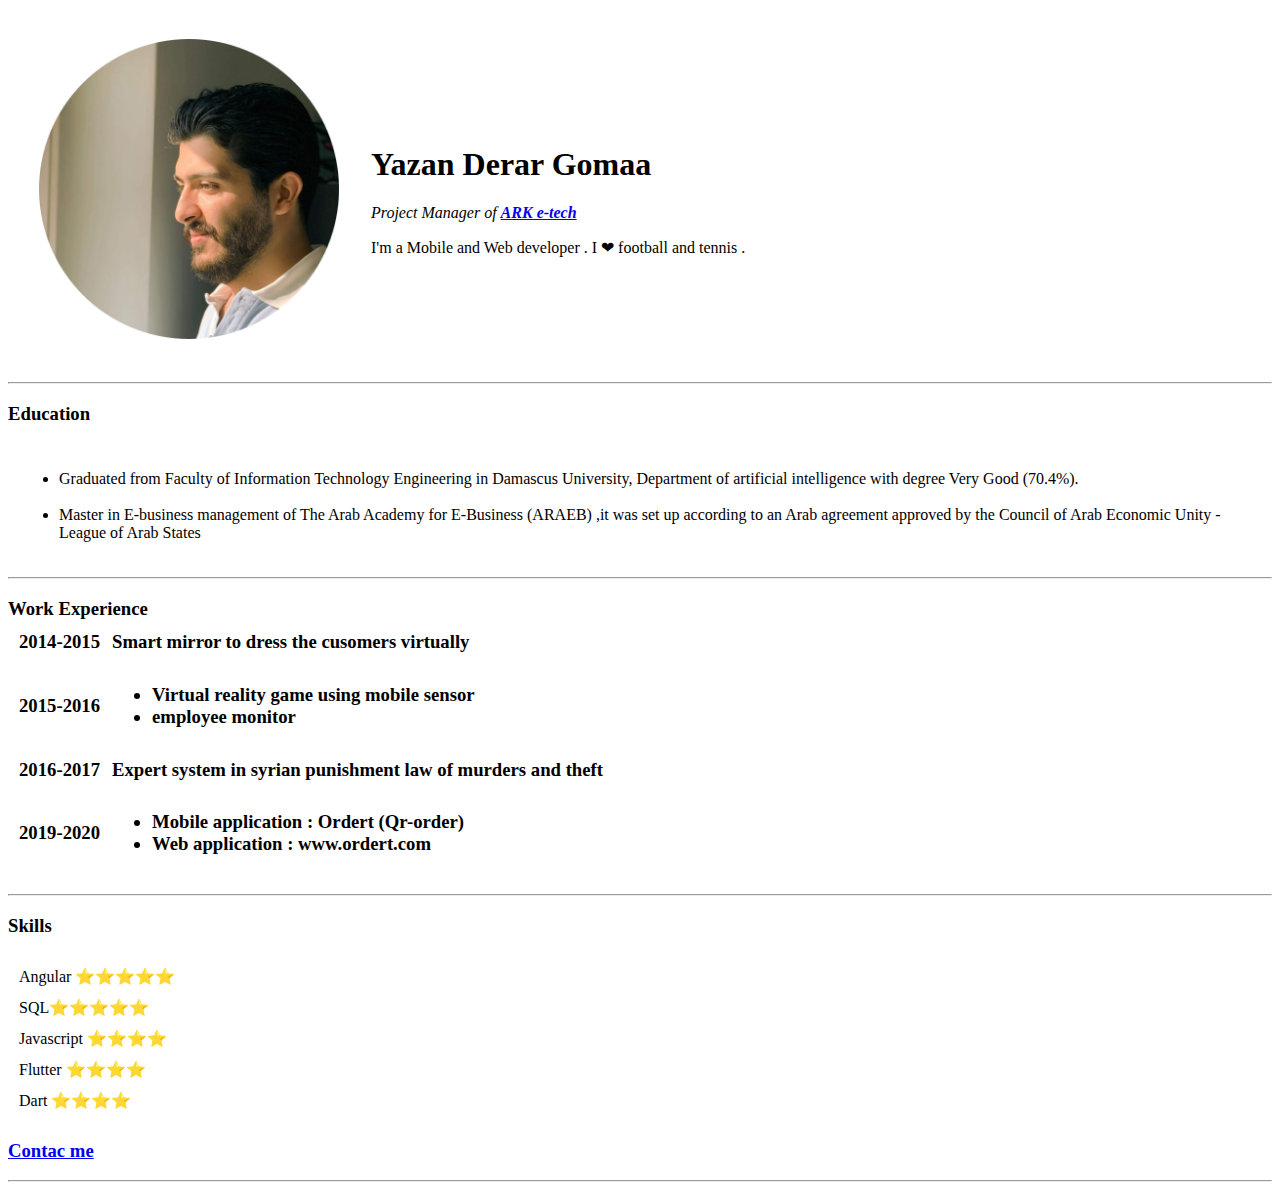
==== index.html @ dac544ad "Add inital cv website file" ====
<!DOCTYPE html>
<html lang="en" dir="ltr">
  <head>
    <meta charset="utf-8">
    <title>Yazan's Personal Site </title>
  </head>
  <body>
     <table cellspacing="30">
       <tr>
         <td><img src="image/yazan.png" alt="yazan's profile picture" width="300"></td>


         <td>
           <h1> Yazan Derar Gomaa </h1>
           <p><em>Project Manager of <strong> <a href="https://www.facebook.com/yjoumaa/">ARK e-tech </a> </strong> </em></p>

           I'm a Mobile and Web developer . I ❤ football and tennis . </td>
       </tr>

     </table >
      <hr>
      <h3>Education</h3>
       <table cellspacing="10">
          <tr>
            <td><ul>
              <li>Graduated from Faculty of Information Technology Engineering in Damascus University, Department of artificial intelligence with degree Very Good (70.4%).</li> <br>
              <li>Master  in E-business management of The Arab Academy for E-Business (ARAEB) ,it was set up according to an Arab agreement approved by the Council of Arab Economic Unity - League of Arab States</li>
            </ul></td>
          </tr>
       </table>
       <hr>
      <h3><strong> Work Experience </strong </h3>
        <table cellspacing="10">
          <tr>
            <td>2014-2015</td>
            <td>Smart mirror to dress the cusomers virtually</td>
          </tr>

          <tr>
            <td>2015-2016</td>
            <td> <ul>
              <li>Virtual reality game using mobile sensor</li>
              <li>employee monitor</li>
            </ul>  </td>
          </tr>
          <tr>
            <td>2016-2017</td>
            <td>
            Expert system in syrian punishment law of murders and theft  </td>
          </tr>

          <td>2019-2020</td>
          <td> <ul>
            <li>Mobile application : Ordert (Qr-order)</li>
            <li>Web application : www.ordert.com</li>
          </ul>  </td>
        </table>
        <hr>
      <h3> <strong>Skills</strong> </h3>
        <table cellspacing="10" >
          <tr>
              <td> Angular  &#x2B50;&#x2B50;&#x2B50;&#x2B50;&#x2B50; </td>
          </tr>
          <tr>


            <td>SQL&#x2B50;&#x2B50;&#x2B50;&#x2B50;&#x2B50;  </td>
          </tr>
          <tr>
            <td>Javascript &#x2B50;&#x2B50;&#x2B50;&#x2B50;</td>

          </tr>

          <tr>
            <td>Flutter   &#x2B50;&#x2B50;&#x2B50;&#x2B50; </td>
          </tr>
          <tr>
            <td>Dart     &#x2B50;&#x2B50;&#x2B50;&#x2B50;</td>
          </tr>

        </table>




      <h3> <a href="contact-me.html"><strong>Contac me</strong></a> </h3>
      <hr>


  </body>
</html>
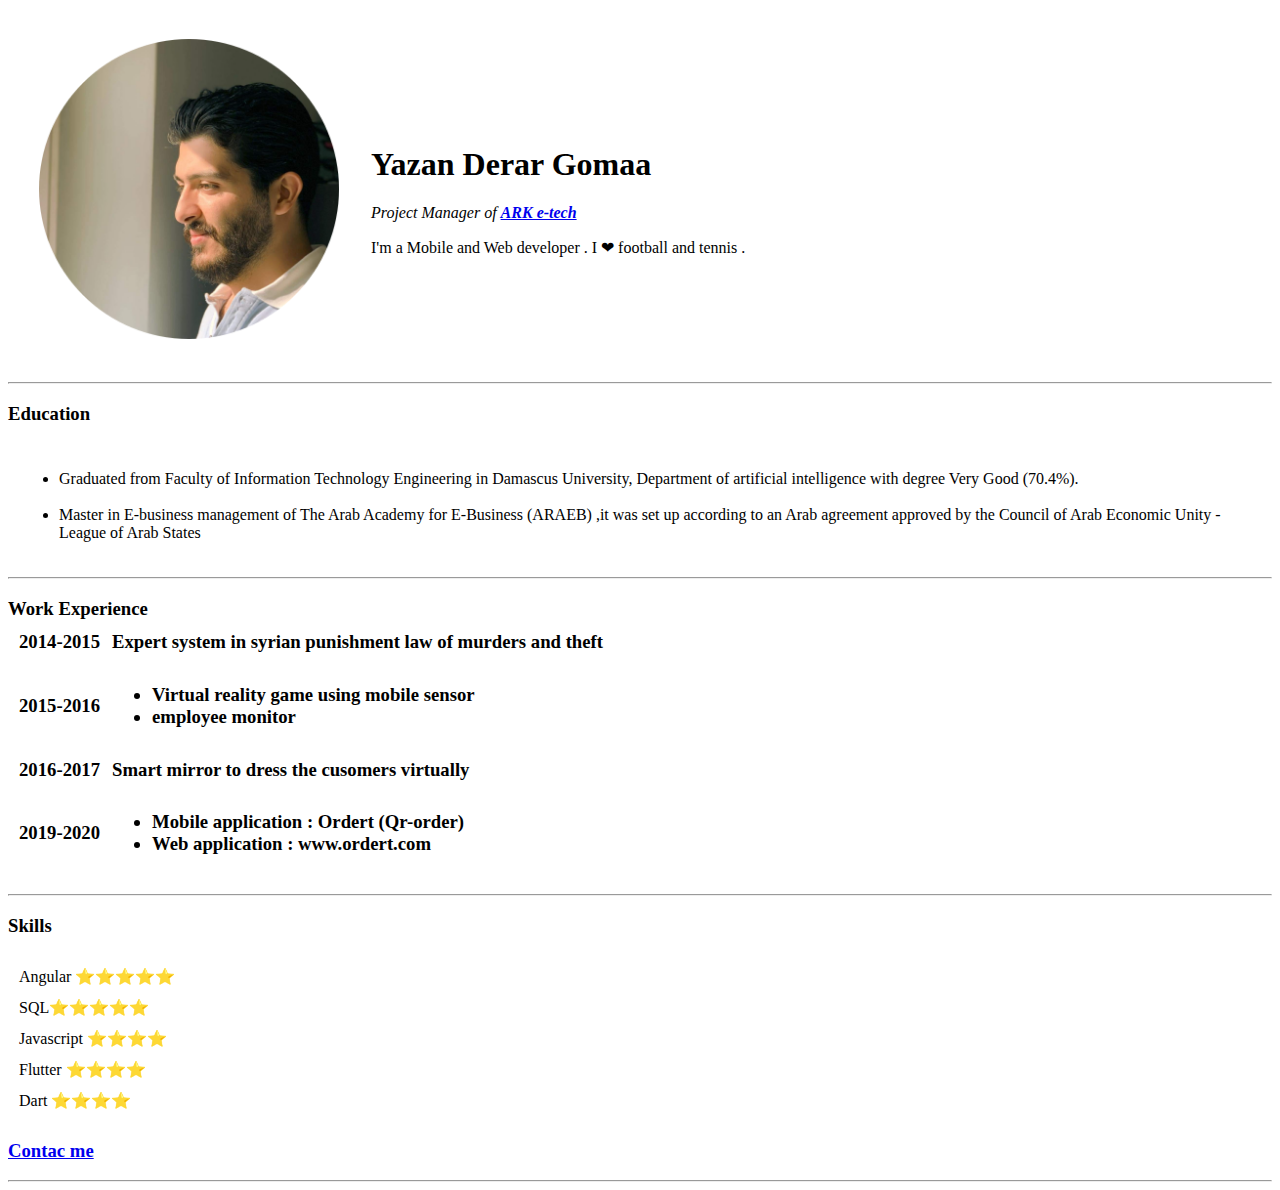
==== commit 7317ae7d: "Add files via upload" ====
--- a/index.html
+++ b/index.html
@@ -33,7 +33,7 @@
         <table cellspacing="10">
           <tr>
             <td>2014-2015</td>
-            <td>Smart mirror to dress the cusomers virtually</td>
+            <td>Expert system in syrian punishment law of murders and theft</td>
           </tr>
 
           <tr>
@@ -46,7 +46,7 @@
           <tr>
             <td>2016-2017</td>
             <td>
-            Expert system in syrian punishment law of murders and theft  </td>
+            Smart mirror to dress the cusomers virtually  </td>
           </tr>
 
           <td>2019-2020</td>
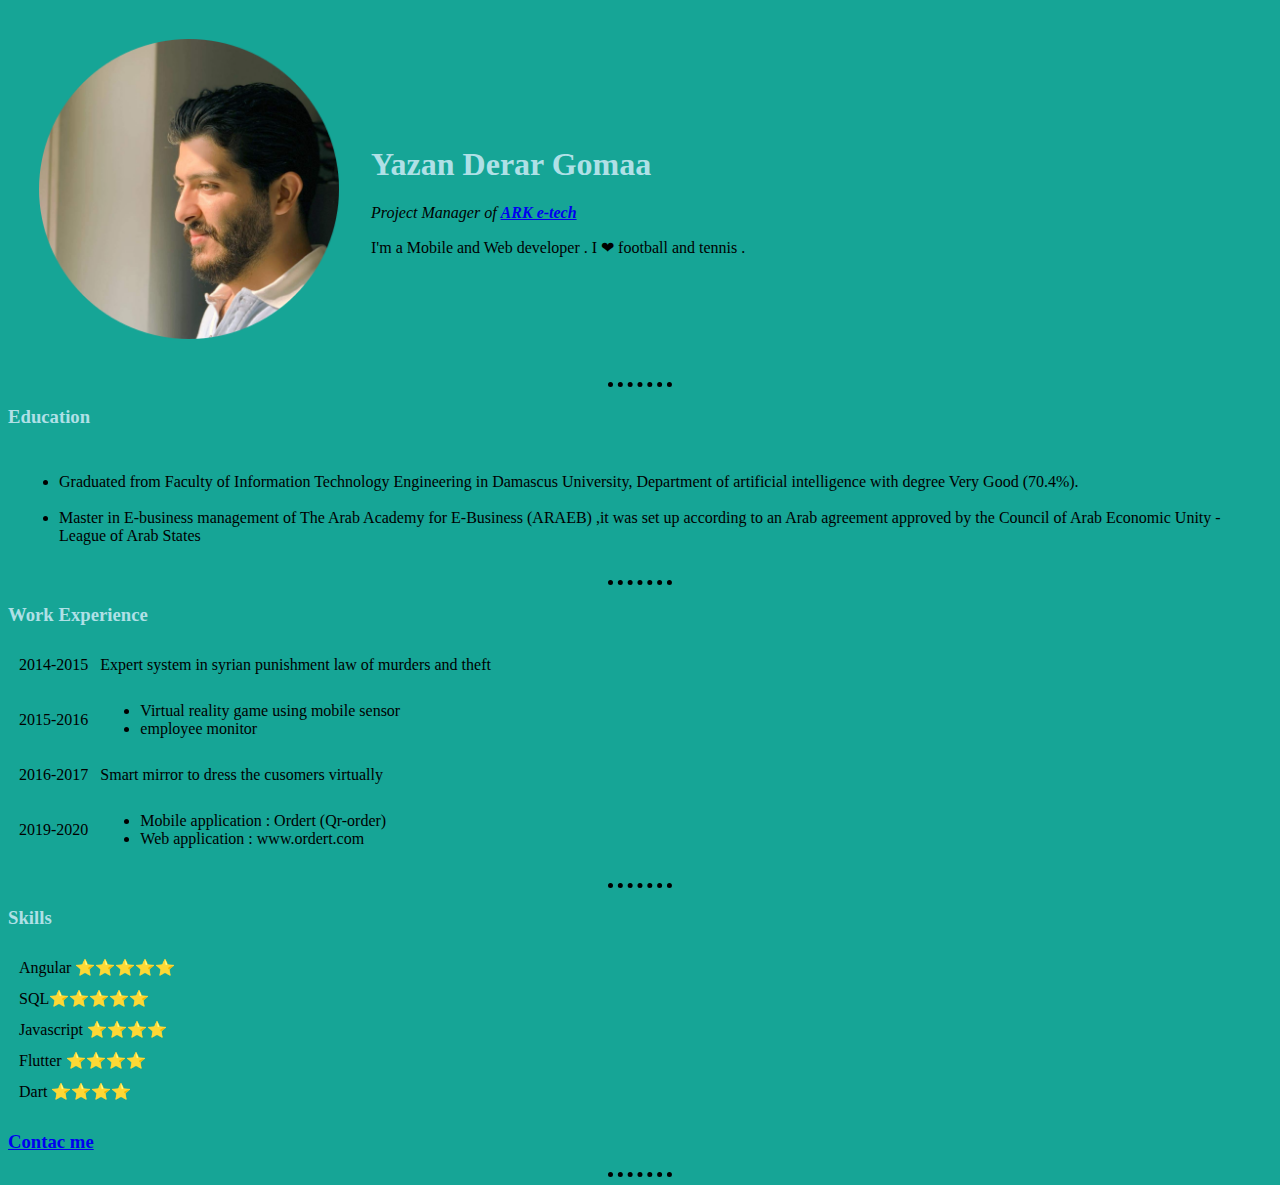
==== commit d1d83487: "Add files via upload" ====
--- a/index.html
+++ b/index.html
@@ -3,6 +3,11 @@
   <head>
     <meta charset="utf-8">
     <title>Yazan's Personal Site </title>
+
+    <link rel="stylesheet" href="css/style.css">
+
+
+
   </head>
   <body>
      <table cellspacing="30">
@@ -29,7 +34,7 @@
           </tr>
        </table>
        <hr>
-      <h3><strong> Work Experience </strong </h3>
+      <h3><strong> Work Experience </strong> </h3>
         <table cellspacing="10">
           <tr>
             <td>2014-2015</td>
--- a/css/style.css
+++ b/css/style.css
@@ -0,0 +1,29 @@
+body{
+
+ background-color: #16a596;
+
+}
+
+hr{
+
+  border-style: none;
+  border-top-style: dotted;
+  border-color: black;
+  border-width: 5px;
+  width: 5%;
+}
+
+h1
+{
+
+  color: PowderBlue;
+
+
+}
+h3
+{
+
+  color: PowderBlue;
+
+
+}
